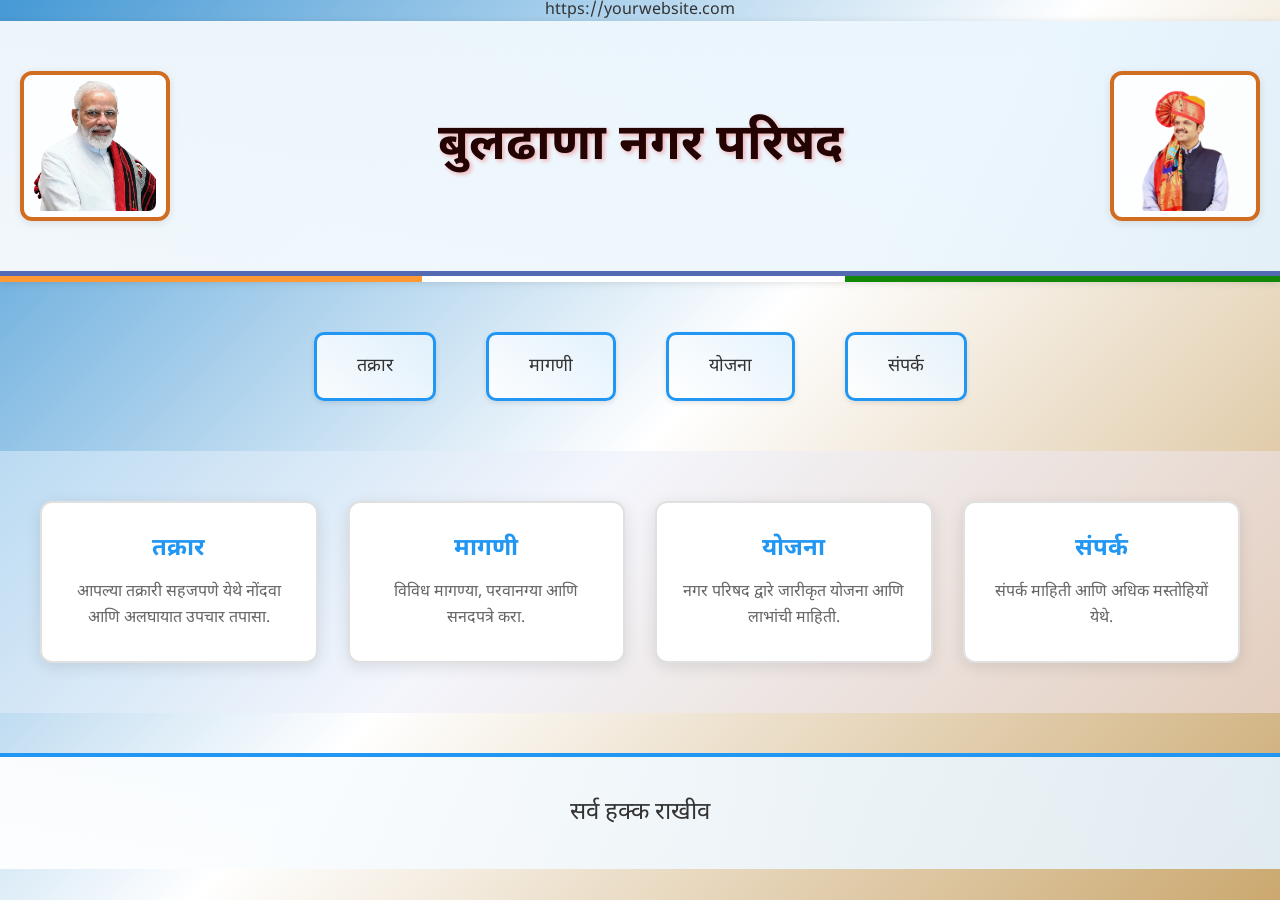
==== index.html @ c9959fa8 "Update index.html" ====
<!DOCTYPE html>
<html lang="hi">
<head>
    <meta charset="UTF-8">
    <meta name="viewport" content="width=device-width, initial-scale=1.0">
    <title>बुलढाणा नगर परिषद</title>
    <link rel="stylesheet" href="style.css">
    <!-- Marathi/Hindi Font -->
    <link href="https://fonts.googleapis.com/css2?family=Noto+Sans+Devanagari:wght@400;600;700&display=swap" rel="stylesheet">
    
    <style>
        body {
            font-family: 'Noto Sans Devanagari', Arial, sans-serif;
            text-align: center;
            margin: 0;
            padding: 0;
            background:  linear-gradient(135deg,#4599d5,#ffffff,#cba86f);
            background-size: cover;
            color: #333;
            animation: fadeIn 1.5s ease-in-out;
            min-height: 100vh;
            display: flex;
            flex-direction: column;
        }
        body{
    background: linear-gradient(135deg,#4599d5,#ffffff,#cba86f);
}

        @keyframes fadeIn {
            from { opacity: 0; }
            to { opacity: 1; }
        }

        header {
            display: flex;
            justify-content: space-between;
            align-items: center;
            padding: 50px 20px;
            border-bottom: 5px solid #5369b2; /* Blue border */
            background: linear-gradient(90deg, rgba(255, 255, 255, 0.9), rgba(227, 242, 253, 0.9)); /* Semi-transparent white to light blue for overlay */
            box-shadow: 0 4px 10px rgba(0,0,0,0.2);
            animation: slideDown 1s ease-out;
        }
        .flag-strip{
height:6px;
background:linear-gradient(to right,
#ff9933 33%,
white 33%,
white 66%,
#138808 66%);
}


        @keyframes slideDown {
            from { transform: translateY(-100px); opacity: 0; }
            to { transform: translateY(0); opacity: 1; }
        }

        .header-left, .header-right {
            border: 4px solid #2196f3; /* Blue border */
            padding: 15px;
            border-radius: 12px;
            background: rgba(255, 255, 255, 0.9); /* Semi-transparent white background */
            box-shadow: 0 2px 8px rgba(0,0,0,0.1);
            transition: transform 0.3s, box-shadow 0.3s;
            width: 250px;
            flex-shrink: 0;
        }

        .header-left:hover, .header-right:hover {
            transform: scale(1.05);
            box-shadow: 0 4px 15px rgba(33,150,243,0.3);
        }

       .header-left, .header-right {
    border: 4px solid #d06d21;
    padding: 10px;
    border-radius: 12px;
    background: rgba(255, 255, 255, 0.9);
    width: 150px;      /* same box size */
    height: 150px;
    display: flex;
    justify-content: center;
    align-items: center;
}

.header-left img, 
.header-right img {
    width: 130px;      /* same image size */
    height: 130px;
    object-fit: cover; /* image stretch होणार नाही */
    border-radius: 8px;
}
        .header-center {
            font-size: 50px;
            color: #240303; /* Red color for emphasis */
            font-weight: bold;
            text-shadow: 2px 2px 4px rgba(245, 12, 12, 0.3);
            animation: bounceIn 1.2s ease-out 0.5s both;
        }

        @keyframes bounceIn {
            0% { transform: scale(0.3); opacity: 0; }
            50% { transform: scale(1.05); }
            70% { transform: scale(0.9); }
            100% { transform: scale(1); opacity: 1; }
        }

        nav {
            margin: 50px 0;
            display: flex;
            justify-content: center;
            gap: 50px;
            flex-wrap: wrap;
            animation: fadeInUp 1s ease-out 0.8s both;
        }

        @keyframes fadeInUp {
            from { opacity: 0; transform: translateY(50px); }
            to { opacity: 1; transform: translateY(0); }
        }
        nav div{
    border:2px solid var(--primary);
    padding:20px 40px;
    border-radius:12px;
    background:white;
    transition:all 0.3s ease;
}

nav div:hover{
    background:linear-gradient(45deg,var(--secondary),var(--primary));
    color:white;
    transform:scale(1.08);
}

        nav div {
            border: 3px solid #2196f3; /* Blue border */
            padding: 20px 40px;
            font-size: 18px;
            cursor: pointer;
            user-select: none;
            background: linear-gradient(45deg, rgba(255, 255, 255, 0.9), rgba(227, 242, 253, 0.9)); /* Semi-transparent for overlay */
            border-radius: 10px;
            transition: all 0.3s ease;
            box-shadow: 0 2px 5px rgba(0,0,0,0.1);
            position: relative;
            overflow: hidden;
        }

        nav div::before {
            content: '';
            position: absolute;
            top: 0;
            left: -100%;
            width: 100%;
            height: 100%;
            background: linear-gradient(90deg, transparent, rgba(33,150,243,0.2), transparent);
            transition: left 0.5s;
        }

        nav div:hover::before {
            left: 100%;
        }

        nav div:hover {
            background: linear-gradient(45deg, #2196f3, #0d47a1);
            color: #ffffff;
            transform: translateY(-5px);
            box-shadow: 0 8px 20px rgba(33,150,243,0.4);
        }

        footer {
            border-top: 4px solid #2196f3; /* Blue border */
            padding: 40px;
            font-size: 24px;
            background: linear-gradient(90deg, rgba(255, 255, 255, 0.9), rgba(227, 242, 253, 0.9)); /* Semi-transparent for overlay */
            color: #333;
            animation: fadeIn 1s ease-out 1.5s both;
        }

        /* Responsive Design */
        @media (max-width: 768px) {
            header {
                flex-direction: row;
                padding: 15px 10px;
                align-items: center;
            }
          @media (max-width:768px){

.header-left, .header-right{
    width:70px;
    height:70px;
}

.header-left img,
.header-right img{
    width:60px;
    height:60px;
}

}
            .header-center {
                font-size: 24px;
                margin: 0 10px;
                flex: 1;
                word-break: break-word;
            }
            nav {
                gap: 15px;
                margin: 20px 5px;
            }
            nav div {
                padding: 12px 20px;
                font-size: 14px;
            }
            footer {
                font-size: 16px;
                padding: 15px 10px;
            }
        }

        @media (max-width: 480px) {
            header {
                padding: 10px 5px;
            }
            .header-left, .header-right {
                width: 60px;
                padding: 5px;
            }
            .header-center {
                font-size: 18px;
                margin: 0 5px;
            }
            nav div {
                padding: 10px 15px;
                font-size: 13px;
            }
            footer {
                font-size: 14px;
            }
        }



        @media (max-width:768px){

nav{
    display:flex;
    flex-wrap:wrap;
    gap:10px;
}

nav div{
    width:45%;      /* 2 boxes in one row */
    padding:12px 10px;
    font-size:14px;
}

}


@media (max-width:768px){

nav{
    display:grid;
    grid-template-columns: 1fr 1fr; /* 2 column */
    gap:10px;
    margin:20px;
}

nav div{
    width:100px;
    padding:12px;
    font-size:14px;
}

}
:root{
    --primary:#0d47a1;
    --secondary:#ff9933;
    --light:#f5f9ff;
    --dark:#1a1a1a;
}
.icons img{
width:50px;
margin:10px;
animation:float 3s infinite ease-in-out;
}

@keyframes float{
0%{transform:translateY(0)}
50%{transform:translateY(-10px)}
100%{transform:translateY(0)}
}
.banner img{
width:100%;
height:300px;
object-fit:cover;
border-bottom:4px solid #2196f3;
}

/* Services Section Styles */
.services-section {
    padding: 50px 20px;
    background: linear-gradient(135deg, rgba(227, 242, 253, 0.5), rgba(243, 229, 245, 0.5));
    animation: fadeInUp 1s ease-out 1s both;
}

.services-container {
    display: grid;
    grid-template-columns: repeat(auto-fit, minmax(250px, 1fr));
    gap: 30px;
    max-width: 1200px;
    margin: 0 auto;
    padding: 0 20px;
}

.service-card {
    background: white;
    padding: 30px 25px;
    border-radius: 12px;
    box-shadow: 0 4px 15px rgba(0, 0, 0, 0.1);
    transition: all 0.3s ease;
    cursor: pointer;
    border: 2px solid #e0e0e0;
    animation: slideUp 0.6s ease-out both;
}

.service-card:nth-child(1) { animation-delay: 0.1s; }
.service-card:nth-child(2) { animation-delay: 0.2s; }
.service-card:nth-child(3) { animation-delay: 0.3s; }
.service-card:nth-child(4) { animation-delay: 0.4s; }

@keyframes slideUp {
    from {
        opacity: 0;
        transform: translateY(30px);
    }
    to {
        opacity: 1;
        transform: translateY(0);
    }
}

.service-card:hover {
    transform: translateY(-10px);
    box-shadow: 0 12px 25px rgba(33, 150, 243, 0.25);
    border-color: #2196f3;
    background: linear-gradient(135deg, rgba(227, 242, 253, 0.3), rgba(255, 255, 255, 1));
}

.service-card h3 {
    color: #2196f3;
    font-size: 24px;
    margin: 0 0 15px 0;
    font-weight: 700;
}

.service-card p {
    color: #666;
    font-size: 16px;
    line-height: 1.6;
    margin: 0;
    text-align: center;
}

@media (max-width: 768px) {
    .services-container {
        grid-template-columns: repeat(2, 1fr);
        gap: 20px;
    }
    .service-card {
        padding: 20px 15px;
    }
    .service-card h3 {
        font-size: 18px;
    }
    .service-card p {
        font-size: 14px;
    }
}

@media (max-width: 480px) {
    .services-section {
        padding: 30px 10px;
    }
    .services-container {
        grid-template-columns: 1fr;
        gap: 15px;
    }
    .service-card {
        padding: 15px 10px;
    }
}

    </style>
</head>
<link rel="manifest" href="manifest.json">
<meta name="theme-color" content="#0d47a1">
<link rel="apple-touch-icon" href="icon-192.png">
https://yourwebsite.com
<meta name="viewport" content="width=device-width, initial-scale=1.0">
<body>

    <header>
        
</section>
        <div class="header-left">
            <img src="Narendra-Modi.webp" alt="Narendra Modi">
        </div>
        <div class="header-center">बुलढाणा नगर परिषद</div>
        <div class="header-right">
            <img src="DevendraFadnavis.webp" alt="Devendra Fadnavis">
        </div>
    </header>
    <div class="flag-strip"></div>

 <nav>
    <div onclick="openPage('takrar')">तक्रार</div>
    <div onclick="openPage('magni')">मागणी</div>
    <div onclick="openPage('yojna')">योजना</div>
    <div onclick="openPage('sampark')">संपर्क</div>
</nav>

<!-- Services Section -->
<section class="services-section">
    <div class="services-container">
        <div class="service-card" >
            <h3>तक्रार</h3>
            <p>आपल्या तक्रारी सहजपणे येथे नोंदवा आणि अलघायात उपचार तपासा.</p>
        </div>
        <div class="service-card" >
            <h3>मागणी</h3>
            <p>विविध मागण्या, परवानग्या आणि सनदपत्रे करा.</p>
        </div>
        <div class="service-card" >
            <h3>योजना</h3>
            <p>नगर परिषद द्वारे जारीकृत योजना आणि लाभांची माहिती.</p>
        </div>
        <div class="service-card" >
            <h3>संपर्क</h3>
            <p>संपर्क माहिती आणि अधिक मस्तोहियों येथे.</p>
        </div>
    </div>
</section>

    <script>
        function openPage(pageName) {
            window.location.href = pageName + ".html";
        }
    </script>
    
    <footer>
       
        सर्व हक्क राखीव 
    </footer>
<script>
if ('serviceWorker' in navigator) {
  window.addEventListener('load', function() {
    navigator.serviceWorker.register('service-worker.js')
    .then(function(registration) {
      console.log("ServiceWorker registered");
    })
    .catch(function(err) {
      console.log("ServiceWorker failed: ", err);
    });
  });
}
</script>
</body>
</html>
---- style.css ----
body {
    font-family: Arial, sans-serif;
    text-align: center;
    margin: 0;
    padding: 0;
}

/* Header styles */
header {
    display: flex;
    justify-content: space-between;
    align-items: center;
    padding: 10px 20px;
    border-bottom: 1px solid black;
    background-color: rgb(154, 234, 234);
}

.header-left, .header-right {
    border: 10px solid black;
    padding: 10px 15px;
    width: 300px;
    box-sizing: border-box;
    background-color: rgb(232, 236, 239);
}

.header-center {
    flex-grow: 1;
    font-weight: bold;
    font-size: 54px;
    text-align: center;
}

/* Navigation container for the four boxes */
nav {
    margin: 40px 0;
    display: flex;
    justify-content: center;
    gap: 30px 60px;
    flex-wrap: wrap;
}

/* Individual nav item styles */
nav div {
    border: 1px solid rgb(30, 3, 3);
    padding: 20px 40px;
    font-size: 18px;
    cursor: pointer;
    user-select: none;
    background-color: rgb(208, 255, 127);
}

.menu-button {
    display: inline-block;
    padding: 10px 20px;
    background-color: #0683f1;
    color: white;
    text-decoration: none;
    border: none;
    border-radius: 5px;
    cursor: pointer;
    font-size: 16px;
}

.menu-button:hover {
    background-color: #0056b3;
}

/* Footer styles */
footer {
    border-top: 1px solid rgb(46, 3, 3);
    padding: 15px 0;
    font-size: 16px;
    margin-top: 40px;
    background-color: coral;
}


/* ================= MOBILE VIEW ================= */
@media screen and (max-width: 768px) {

    header {
        flex-direction: column;
        text-align: center;
    }

    .header-left,
    .header-right {
        width: 90%;
        margin: 5px 0;
        border-width: 5px;
    }

    .header-center {
        font-size: 28px;
        margin: 10px 0;
    }

    nav {
        flex-direction: column;
        gap: 15px;
        margin: 20px;
    }

    nav div {
        width: 90%;
        margin: auto;
        font-size: 16px;
        padding: 15px;
    }

    .menu-button {
        width: 90%;
        font-size: 14px;
    }

    footer {
        font-size: 14px;
        padding: 10px;
    }
}
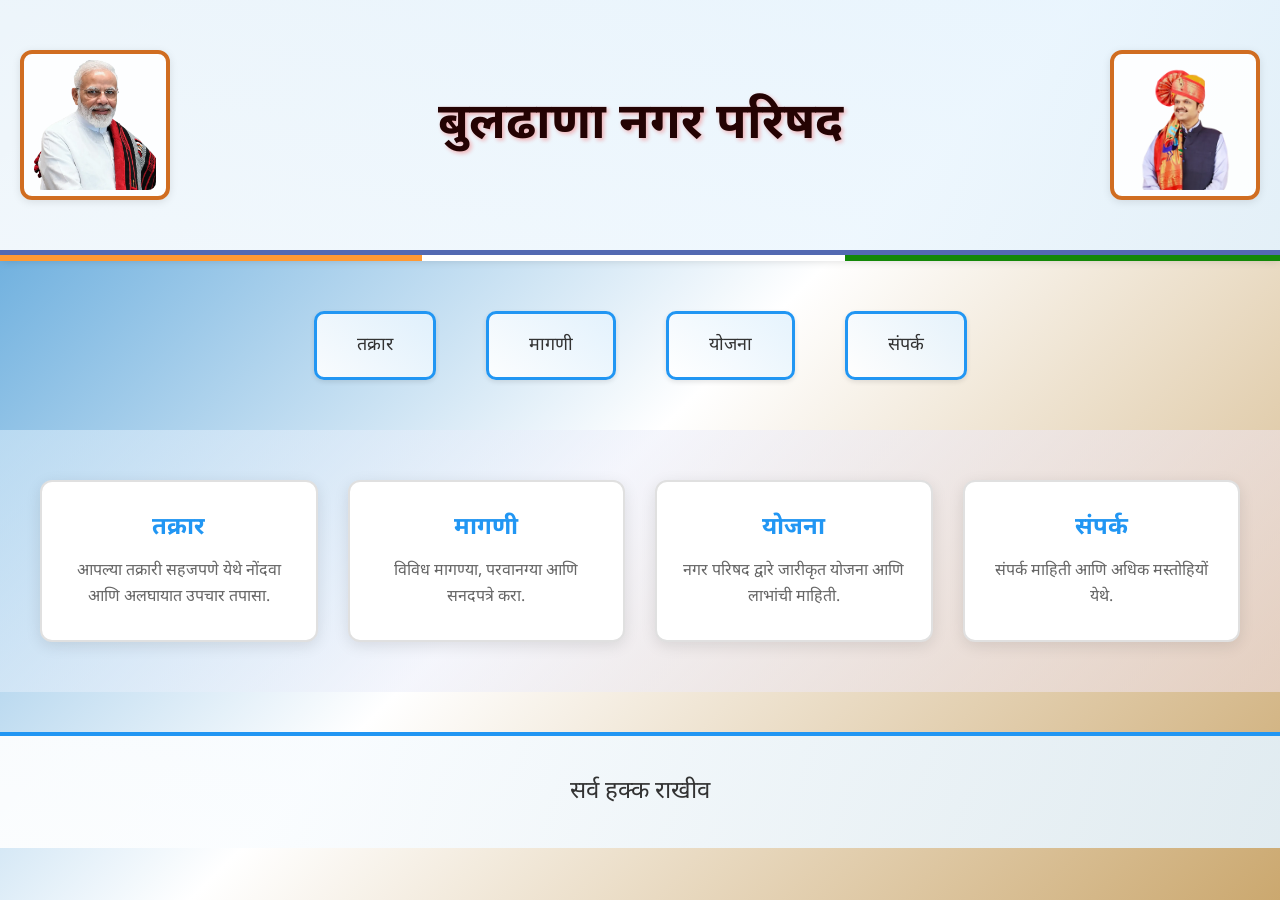
==== commit c682b465: "Update index.html" ====
--- a/index.html
+++ b/index.html
@@ -395,10 +395,7 @@
 
     </style>
 </head>
-<link rel="manifest" href="manifest.json">
-<meta name="theme-color" content="#0d47a1">
-<link rel="apple-touch-icon" href="icon-192.png">
-https://yourwebsite.com
+
 <meta name="viewport" content="width=device-width, initial-scale=1.0">
 <body>
 
@@ -454,18 +451,6 @@
        
         सर्व हक्क राखीव 
     </footer>
-<script>
-if ('serviceWorker' in navigator) {
-  window.addEventListener('load', function() {
-    navigator.serviceWorker.register('service-worker.js')
-    .then(function(registration) {
-      console.log("ServiceWorker registered");
-    })
-    .catch(function(err) {
-      console.log("ServiceWorker failed: ", err);
-    });
-  });
-}
-</script>
+
 </body>
 </html>
